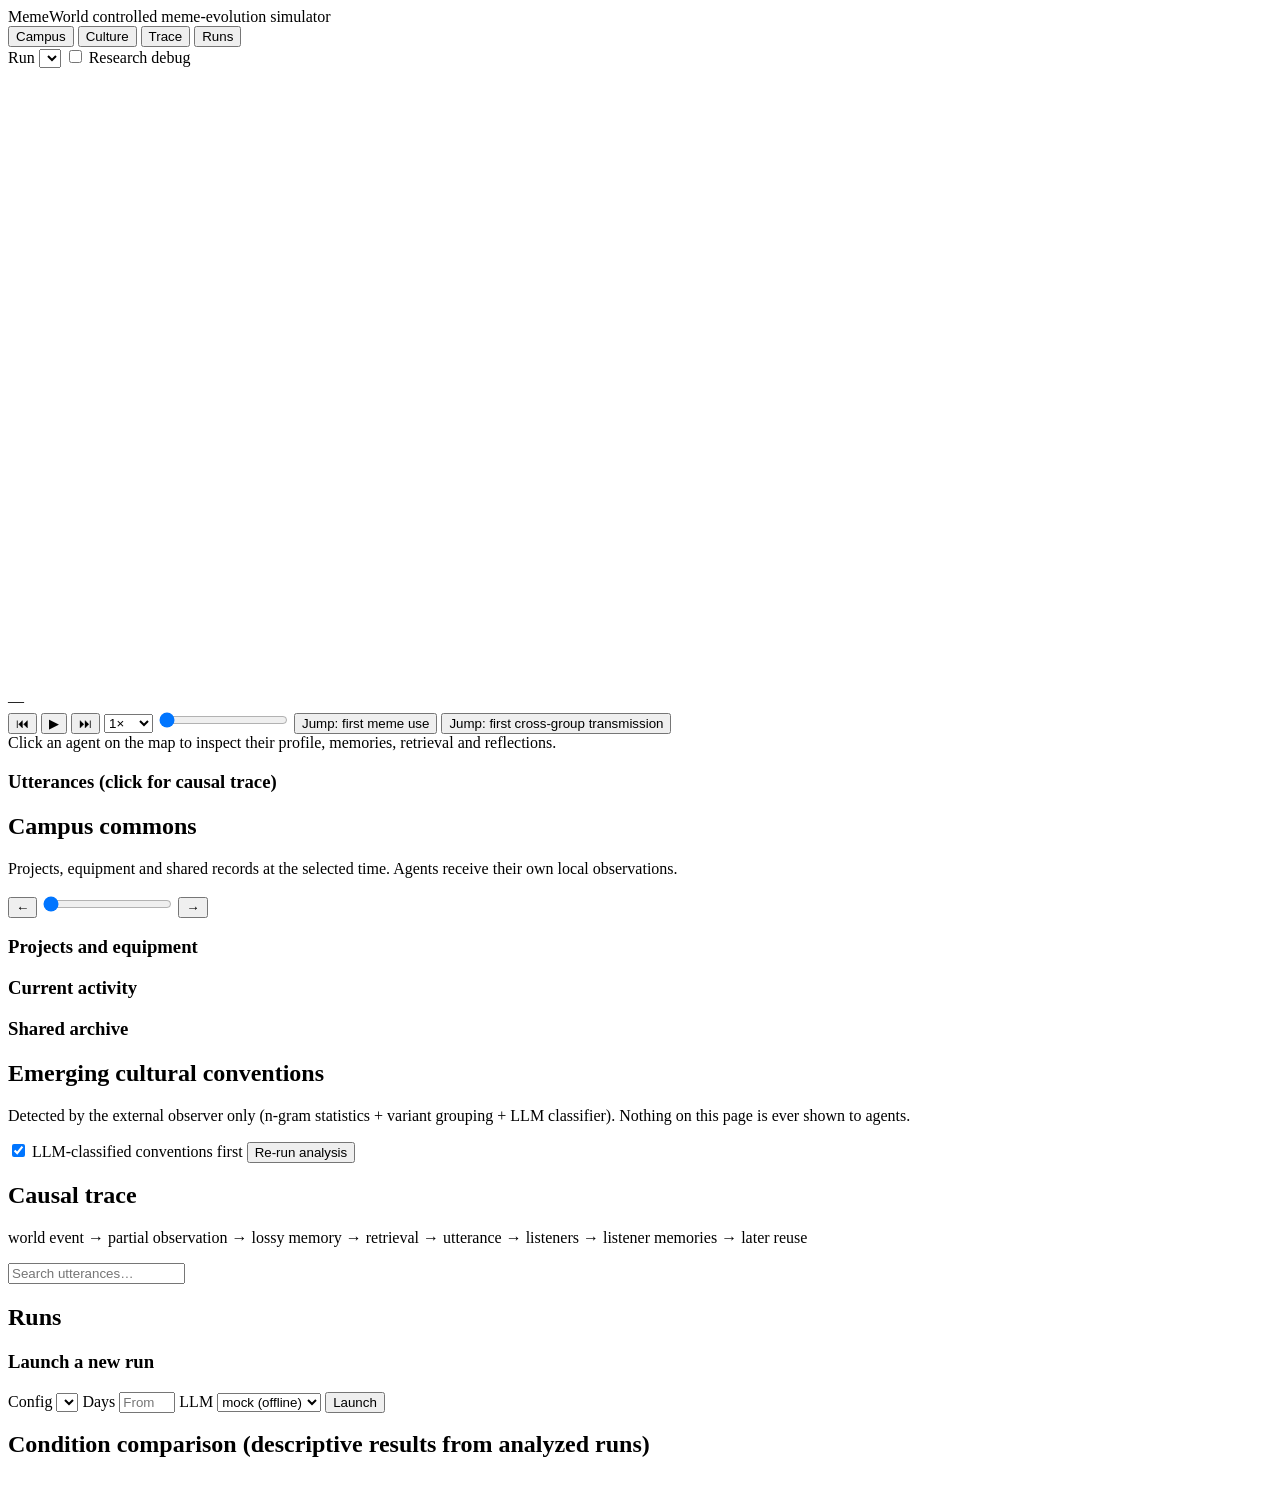
==== frontend/index.html @ 4ca917dc "added rq2" ====
<!doctype html>
<html lang="en">
<head>
<meta charset="utf-8">
<meta name="viewport" content="width=device-width, initial-scale=1">
<title>MemeWorld</title>
<link rel="stylesheet" href="/static/styles.css">
</head>
<body>
<header class="topbar">
  <div class="brand">MemeWorld <span class="sub">controlled meme-evolution simulator</span></div>
  <nav class="tabs" role="tablist">
    <button class="tab active" data-view="campus">Campus</button>
    <button class="tab" data-view="world" id="worldTab" hidden>World</button>
    <button class="tab" data-view="culture">Culture</button>
    <button class="tab" data-view="trace">Trace</button>
    <button class="tab" data-view="runs">Runs</button>
  </nav>
  <div class="controls-right">
    <label class="field">Run <select id="runSelect"></select></label>
    <label class="switch" title="Research Debug Mode reveals hidden ground-truth event types">
      <input type="checkbox" id="debugToggle"> <span>Research debug</span>
    </label>
  </div>
</header>

<main>
  <!-- CAMPUS --------------------------------------------------------------->
  <section id="view-campus" class="view active">
    <div class="campus-layout">
      <div class="map-col">
        <div class="map-wrap"><canvas id="map" width="1000" height="620"></canvas>
          <div class="clock" id="clock">—</div>
          <div class="debug-badge" id="debugBadge" hidden>RESEARCH DEBUG: hidden event types visible</div>
        </div>
        <div class="timeline">
          <button id="btnBack" title="Step back">⏮</button>
          <button id="btnPlay" title="Play / pause">▶</button>
          <button id="btnFwd" title="Step forward">⏭</button>
          <select id="speed" title="Playback speed">
            <option value="0.5">0.5×</option><option value="1" selected>1×</option>
            <option value="2">2×</option><option value="4">4×</option><option value="8">8×</option>
          </select>
          <input type="range" id="scrub" min="0" max="0" value="0">
          <button id="btnFirstMeme" class="pill">Jump: first meme use</button>
          <button id="btnFirstCross" class="pill">Jump: first cross-group transmission</button>
        </div>
        <div class="events-strip" id="eventsStrip"></div>
      </div>
      <aside class="side-col">
        <div class="panel" id="agentPanel">
          <div class="muted">Click an agent on the map to inspect their profile, memories, retrieval and reflections.</div>
        </div>
        <div class="panel">
          <h3>Utterances <span class="muted small">(click for causal trace)</span></h3>
          <div id="feed" class="feed"></div>
        </div>
      </aside>
    </div>
  </section>

  <section id="view-world" class="view">
    <h2>Campus commons</h2>
    <p class="muted">Projects, equipment and shared records at the selected time. Agents receive their own local observations.</p>
    <div class="timeline">
      <button id="worldBack" aria-label="Previous world tick">←</button>
      <input id="worldScrub" type="range" min="0" max="0" value="0" aria-label="World timeline">
      <button id="worldFwd" aria-label="Next world tick">→</button>
      <span id="worldClock"></span>
    </div>
    <div id="worldSummary" class="summary-row"></div>
    <div class="commons-grid">
      <div class="panel table-scroll"><h3>Projects and equipment</h3><div id="worldProjects"></div></div>
      <div class="panel"><h3>Current activity</h3><div id="worldActivity"></div></div>
    </div>
    <div class="panel"><h3>Shared archive</h3><div id="worldRecords"></div></div>
  </section>

  <!-- CULTURE -------------------------------------------------------------->
  <section id="view-culture" class="view">
    <div class="culture-head">
      <div>
        <h2 id="cultureHeading">Emerging cultural conventions</h2>
        <p class="muted small" id="cultureDescription">Detected by the external observer only (n-gram statistics + variant grouping + LLM classifier). Nothing on this page is ever shown to agents.</p>
      </div>
      <div class="filters">
        <label class="switch"><input type="checkbox" id="onlyConv" checked> <span>LLM-classified conventions first</span></label>
        <button id="btnAnalyze" class="pill">Re-run analysis</button>
      </div>
    </div>
    <div id="cultureSummary" class="summary-row"></div>
    <div id="cards" class="cards"></div>
    <div id="memeDetail" class="meme-detail"></div>
  </section>

  <!-- TRACE ---------------------------------------------------------------->
  <section id="view-trace" class="view">
    <h2>Causal trace</h2>
    <p class="muted small">world event → partial observation → lossy memory → retrieval → utterance → listeners → listener memories → later reuse</p>
    <div class="trace-search">
      <input id="traceQuery" placeholder="Search utterances…">
      <div id="traceResults" class="feed short"></div>
    </div>
    <div id="chain" class="chain"></div>
  </section>

  <!-- RUNS ----------------------------------------------------------------->
  <section id="view-runs" class="view">
    <h2>Runs</h2>
    <div class="launch panel">
      <h3>Launch a new run</h3>
      <label class="field">Config <select id="cfgSelect"></select></label>
      <label class="field">Days <input id="cfgDays" type="number" min="1" max="365" placeholder="From config"></label>
      <label class="field">LLM <select id="cfgBackend"><option value="mock">mock (offline)</option><option value="claude_cli">claude CLI</option><option value="anthropic">Anthropic API</option></select></label>
      <button id="btnLaunch" class="pill">Launch</button>
      <span id="launchMsg" class="muted small"></span>
    </div>
    <table class="table" id="runsTable"></table>
    <h2 style="margin-top:18px">Condition comparison <span class="muted small">(descriptive results from analyzed runs)</span></h2>
    <div class="panel"><table class="table" id="compareTable"></table></div>
  </section>
</main>

<div class="modal" id="modal" hidden><div class="modal-body"><button class="close" id="modalClose">×</button><div id="modalContent"></div></div></div>
<div class="tooltip" id="tooltip" hidden></div>
<script type="module" src="/static/app.js"></script>
</body>
</html>
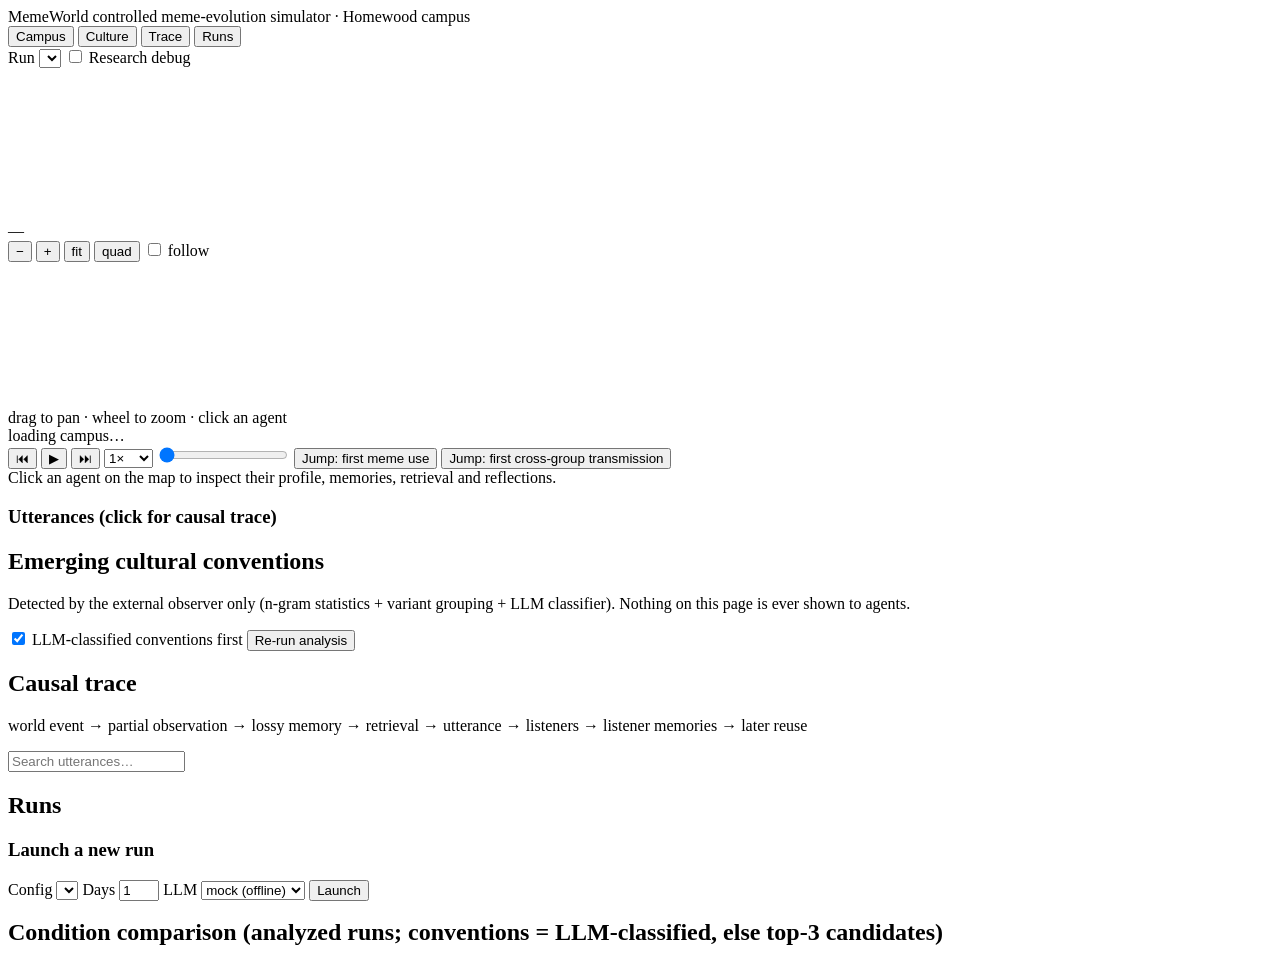
==== commit 49b0557e: "visualization - map" ====
--- a/frontend/index.html
+++ b/frontend/index.html
@@ -4,14 +4,16 @@
 <meta charset="utf-8">
 <meta name="viewport" content="width=device-width, initial-scale=1">
 <title>MemeWorld</title>
+<link rel="preconnect" href="https://fonts.googleapis.com">
+<link rel="preconnect" href="https://fonts.gstatic.com" crossorigin>
+<link href="https://fonts.googleapis.com/css2?family=Pixelify+Sans:wght@400;600;700&display=swap" rel="stylesheet">
 <link rel="stylesheet" href="/static/styles.css">
 </head>
 <body>
 <header class="topbar">
-  <div class="brand">MemeWorld <span class="sub">controlled meme-evolution simulator</span></div>
+  <div class="brand"><span class="logo">MemeWorld</span> <span class="sub">controlled meme-evolution simulator · Homewood campus</span></div>
   <nav class="tabs" role="tablist">
     <button class="tab active" data-view="campus">Campus</button>
-    <button class="tab" data-view="world" id="worldTab" hidden>World</button>
     <button class="tab" data-view="culture">Culture</button>
     <button class="tab" data-view="trace">Trace</button>
     <button class="tab" data-view="runs">Runs</button>
@@ -29,9 +31,20 @@
   <section id="view-campus" class="view active">
     <div class="campus-layout">
       <div class="map-col">
-        <div class="map-wrap"><canvas id="map" width="1000" height="620"></canvas>
-          <div class="clock" id="clock">—</div>
+        <div class="map-wrap" id="mapWrap">
+          <canvas id="map"></canvas>
+          <div class="clock hud" id="clock">—</div>
+          <div class="hud map-tools">
+            <button id="zoomOut" title="Zoom out (−)">−</button>
+            <button id="zoomIn" title="Zoom in (+)">+</button>
+            <button id="zoomFit" title="Fit the whole campus">fit</button>
+            <button id="zoomQuad" title="Centre on Keyser Quad">quad</button>
+            <label class="follow" title="Keep the camera on the selected agent"><input type="checkbox" id="followSel"> follow</label>
+          </div>
+          <canvas id="minimap" class="hud" width="120" height="143" title="Click to move the camera"></canvas>
+          <div class="hud map-help" id="mapHelp">drag to pan · wheel to zoom · click an agent</div>
           <div class="debug-badge" id="debugBadge" hidden>RESEARCH DEBUG: hidden event types visible</div>
+          <div class="map-loading" id="mapLoading">loading campus…</div>
         </div>
         <div class="timeline">
           <button id="btnBack" title="Step back">⏮</button>
@@ -59,29 +72,12 @@
     </div>
   </section>
 
-  <section id="view-world" class="view">
-    <h2>Campus commons</h2>
-    <p class="muted">Projects, equipment and shared records at the selected time. Agents receive their own local observations.</p>
-    <div class="timeline">
-      <button id="worldBack" aria-label="Previous world tick">←</button>
-      <input id="worldScrub" type="range" min="0" max="0" value="0" aria-label="World timeline">
-      <button id="worldFwd" aria-label="Next world tick">→</button>
-      <span id="worldClock"></span>
-    </div>
-    <div id="worldSummary" class="summary-row"></div>
-    <div class="commons-grid">
-      <div class="panel table-scroll"><h3>Projects and equipment</h3><div id="worldProjects"></div></div>
-      <div class="panel"><h3>Current activity</h3><div id="worldActivity"></div></div>
-    </div>
-    <div class="panel"><h3>Shared archive</h3><div id="worldRecords"></div></div>
-  </section>
-
   <!-- CULTURE -------------------------------------------------------------->
   <section id="view-culture" class="view">
     <div class="culture-head">
       <div>
-        <h2 id="cultureHeading">Emerging cultural conventions</h2>
-        <p class="muted small" id="cultureDescription">Detected by the external observer only (n-gram statistics + variant grouping + LLM classifier). Nothing on this page is ever shown to agents.</p>
+        <h2>Emerging cultural conventions</h2>
+        <p class="muted small">Detected by the external observer only (n-gram statistics + variant grouping + LLM classifier). Nothing on this page is ever shown to agents.</p>
       </div>
       <div class="filters">
         <label class="switch"><input type="checkbox" id="onlyConv" checked> <span>LLM-classified conventions first</span></label>
@@ -110,13 +106,13 @@
     <div class="launch panel">
       <h3>Launch a new run</h3>
       <label class="field">Config <select id="cfgSelect"></select></label>
-      <label class="field">Days <input id="cfgDays" type="number" min="1" max="365" placeholder="From config"></label>
+      <label class="field">Days <input id="cfgDays" type="number" min="1" max="7" value="1"></label>
       <label class="field">LLM <select id="cfgBackend"><option value="mock">mock (offline)</option><option value="claude_cli">claude CLI</option><option value="anthropic">Anthropic API</option></select></label>
       <button id="btnLaunch" class="pill">Launch</button>
       <span id="launchMsg" class="muted small"></span>
     </div>
     <table class="table" id="runsTable"></table>
-    <h2 style="margin-top:18px">Condition comparison <span class="muted small">(descriptive results from analyzed runs)</span></h2>
+    <h2 style="margin-top:18px">Condition comparison <span class="muted small">(analyzed runs; conventions = LLM-classified, else top-3 candidates)</span></h2>
     <div class="panel"><table class="table" id="compareTable"></table></div>
   </section>
 </main>
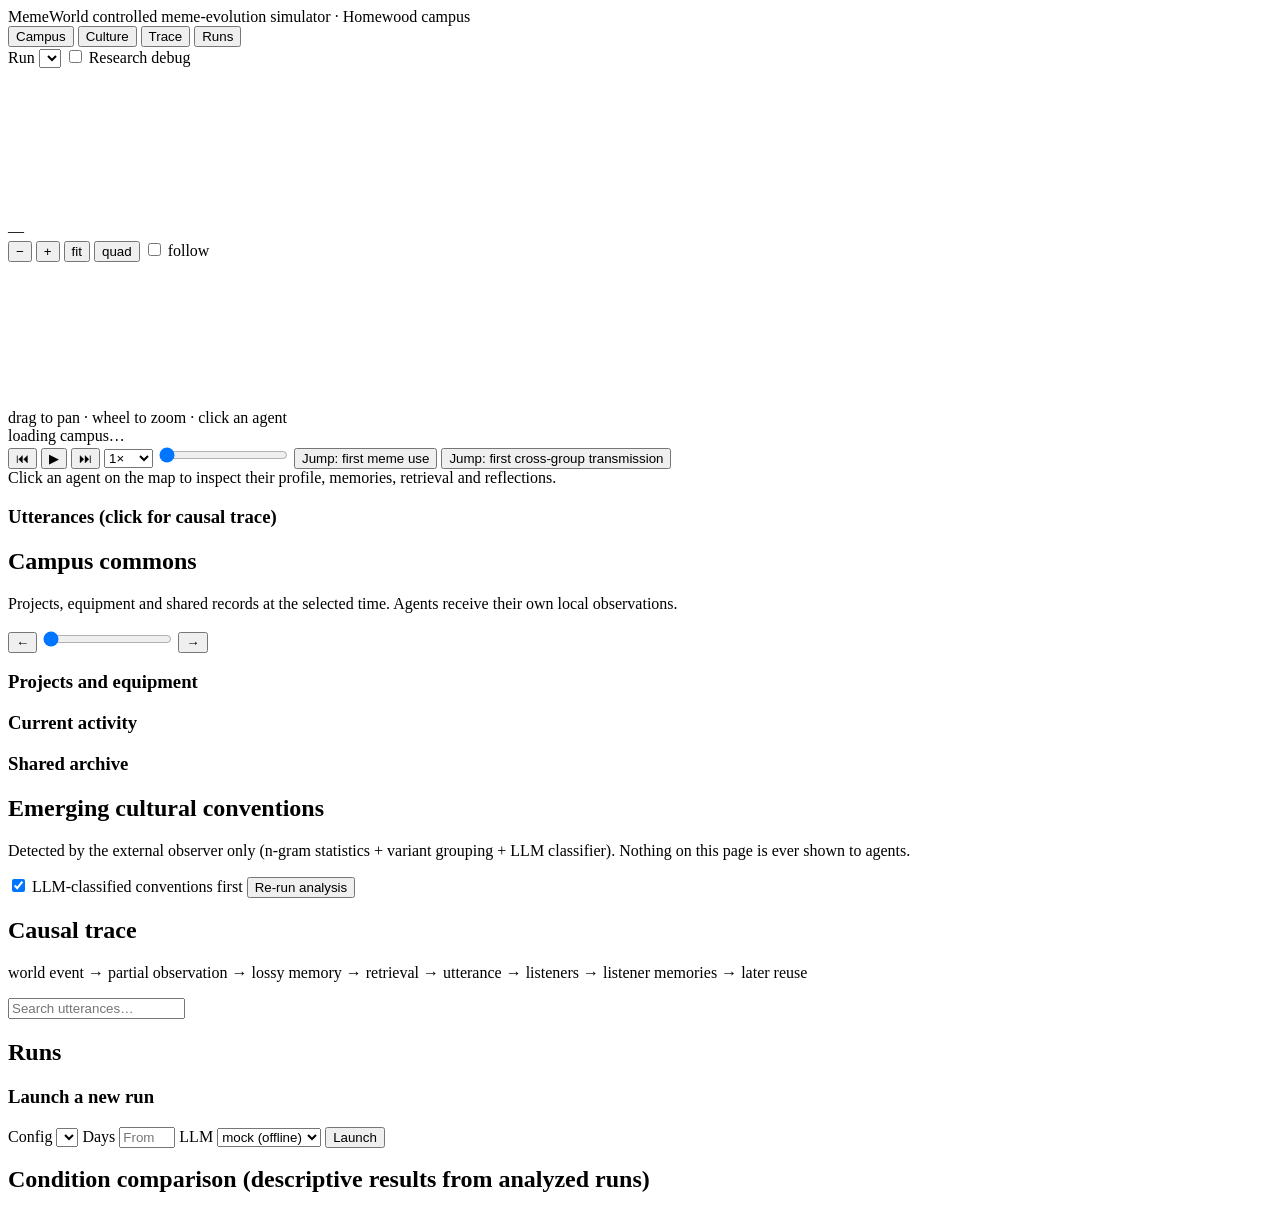
==== commit 3a25be5c: "Merge branch 'main' of https://github.com/0010SS/MemeticWorld" ====
--- a/frontend/index.html
+++ b/frontend/index.html
@@ -14,6 +14,7 @@
   <div class="brand"><span class="logo">MemeWorld</span> <span class="sub">controlled meme-evolution simulator · Homewood campus</span></div>
   <nav class="tabs" role="tablist">
     <button class="tab active" data-view="campus">Campus</button>
+    <button class="tab" data-view="world" id="worldTab" hidden>World</button>
     <button class="tab" data-view="culture">Culture</button>
     <button class="tab" data-view="trace">Trace</button>
     <button class="tab" data-view="runs">Runs</button>
@@ -72,12 +73,29 @@
     </div>
   </section>
 
+  <section id="view-world" class="view">
+    <h2>Campus commons</h2>
+    <p class="muted">Projects, equipment and shared records at the selected time. Agents receive their own local observations.</p>
+    <div class="timeline">
+      <button id="worldBack" aria-label="Previous world tick">←</button>
+      <input id="worldScrub" type="range" min="0" max="0" value="0" aria-label="World timeline">
+      <button id="worldFwd" aria-label="Next world tick">→</button>
+      <span id="worldClock"></span>
+    </div>
+    <div id="worldSummary" class="summary-row"></div>
+    <div class="commons-grid">
+      <div class="panel table-scroll"><h3>Projects and equipment</h3><div id="worldProjects"></div></div>
+      <div class="panel"><h3>Current activity</h3><div id="worldActivity"></div></div>
+    </div>
+    <div class="panel"><h3>Shared archive</h3><div id="worldRecords"></div></div>
+  </section>
+
   <!-- CULTURE -------------------------------------------------------------->
   <section id="view-culture" class="view">
     <div class="culture-head">
       <div>
-        <h2>Emerging cultural conventions</h2>
-        <p class="muted small">Detected by the external observer only (n-gram statistics + variant grouping + LLM classifier). Nothing on this page is ever shown to agents.</p>
+        <h2 id="cultureHeading">Emerging cultural conventions</h2>
+        <p class="muted small" id="cultureDescription">Detected by the external observer only (n-gram statistics + variant grouping + LLM classifier). Nothing on this page is ever shown to agents.</p>
       </div>
       <div class="filters">
         <label class="switch"><input type="checkbox" id="onlyConv" checked> <span>LLM-classified conventions first</span></label>
@@ -106,13 +124,13 @@
     <div class="launch panel">
       <h3>Launch a new run</h3>
       <label class="field">Config <select id="cfgSelect"></select></label>
-      <label class="field">Days <input id="cfgDays" type="number" min="1" max="7" value="1"></label>
+      <label class="field">Days <input id="cfgDays" type="number" min="1" max="365" placeholder="From config"></label>
       <label class="field">LLM <select id="cfgBackend"><option value="mock">mock (offline)</option><option value="claude_cli">claude CLI</option><option value="anthropic">Anthropic API</option></select></label>
       <button id="btnLaunch" class="pill">Launch</button>
       <span id="launchMsg" class="muted small"></span>
     </div>
     <table class="table" id="runsTable"></table>
-    <h2 style="margin-top:18px">Condition comparison <span class="muted small">(analyzed runs; conventions = LLM-classified, else top-3 candidates)</span></h2>
+    <h2 style="margin-top:18px">Condition comparison <span class="muted small">(descriptive results from analyzed runs)</span></h2>
     <div class="panel"><table class="table" id="compareTable"></table></div>
   </section>
 </main>
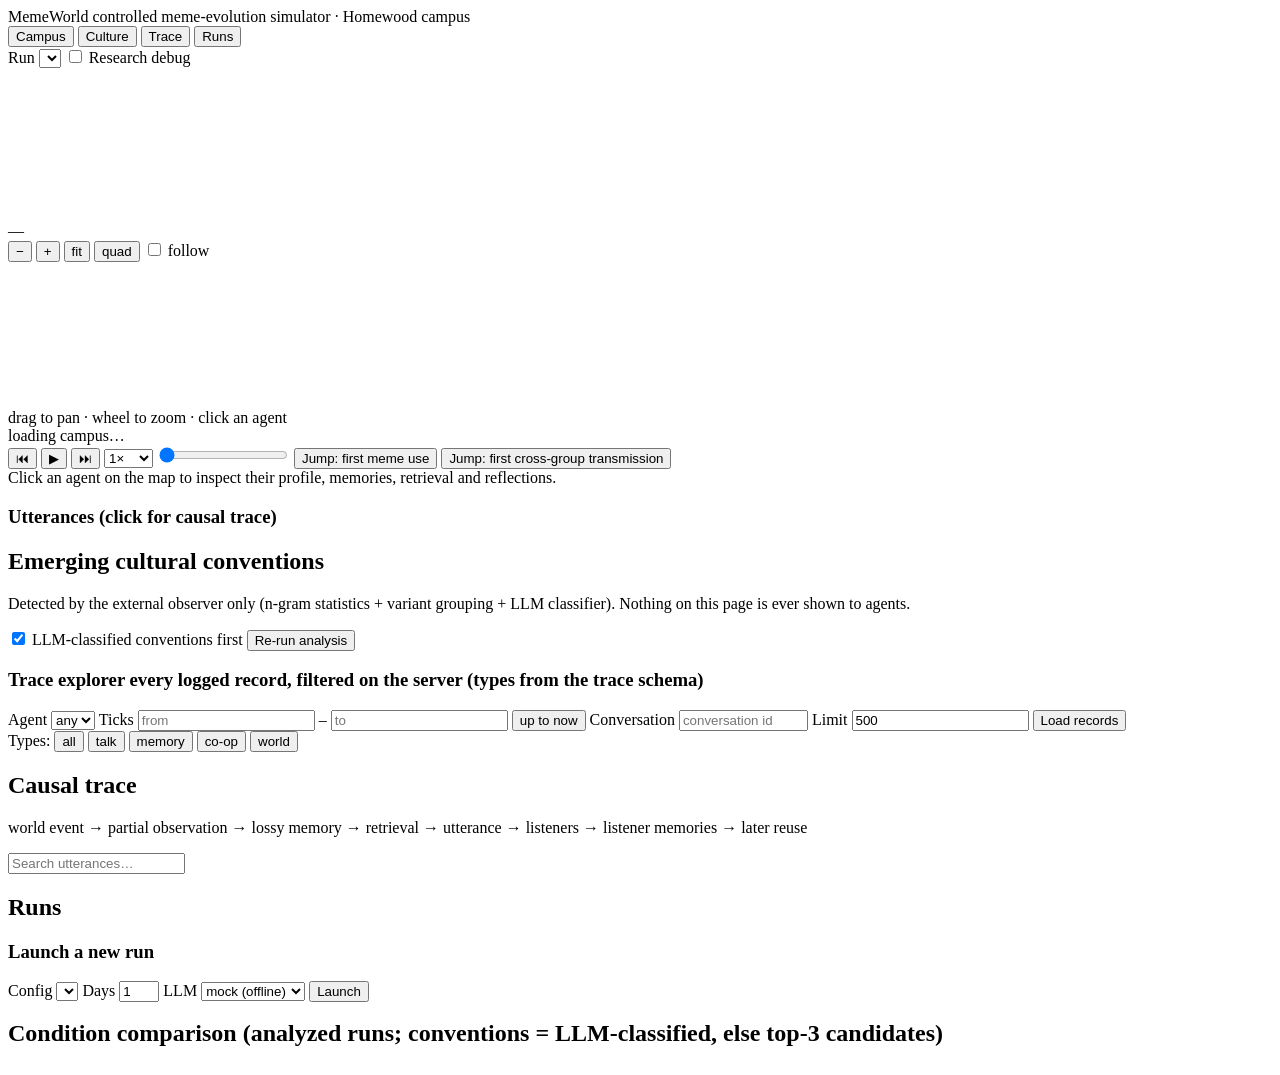
==== commit a710633b: "WIP: campus places + map, trace schema + frames, live analysis/judge, UI panels (pre-merge snapshot)" ====
--- a/frontend/index.html
+++ b/frontend/index.html
@@ -14,7 +14,6 @@
   <div class="brand"><span class="logo">MemeWorld</span> <span class="sub">controlled meme-evolution simulator · Homewood campus</span></div>
   <nav class="tabs" role="tablist">
     <button class="tab active" data-view="campus">Campus</button>
-    <button class="tab" data-view="world" id="worldTab" hidden>World</button>
     <button class="tab" data-view="culture">Culture</button>
     <button class="tab" data-view="trace">Trace</button>
     <button class="tab" data-view="runs">Runs</button>
@@ -44,7 +43,8 @@
           </div>
           <canvas id="minimap" class="hud" width="120" height="143" title="Click to move the camera"></canvas>
           <div class="hud map-help" id="mapHelp">drag to pan · wheel to zoom · click an agent</div>
-          <div class="debug-badge" id="debugBadge" hidden>RESEARCH DEBUG: hidden event types visible</div>
+          <div class="hud away-tray" id="awayTray" hidden></div>
+          <div class="debug-badge" id="debugBadge" hidden>RESEARCH DEBUG: hidden ground truth visible</div>
           <div class="map-loading" id="mapLoading">loading campus…</div>
         </div>
         <div class="timeline">
@@ -60,6 +60,21 @@
           <button id="btnFirstCross" class="pill">Jump: first cross-group transmission</button>
         </div>
         <div class="events-strip" id="eventsStrip"></div>
+        <!-- v3 co-op panels: shown only for runs with a co-op (frame.coop / GET /coop) -->
+        <div class="coop-grid" id="coopGrid" hidden>
+          <div class="panel coop-panel">
+            <h3>Laser jobs <span class="muted small" id="jobsHead"></span></h3>
+            <div id="jobsPanel" class="coop-scroll"></div>
+          </div>
+          <div class="panel coop-panel">
+            <h3>Co-op binder <span class="muted small" id="binderHead"></span></h3>
+            <div id="binderPanel" class="coop-scroll"></div>
+          </div>
+          <div class="panel coop-panel">
+            <h3>Roster <span class="muted small" id="rosterHead"></span></h3>
+            <div id="rosterPanel" class="coop-scroll"></div>
+          </div>
+        </div>
       </div>
       <aside class="side-col">
         <div class="panel" id="agentPanel">
@@ -73,29 +88,12 @@
     </div>
   </section>
 
-  <section id="view-world" class="view">
-    <h2>Campus commons</h2>
-    <p class="muted">Projects, equipment and shared records at the selected time. Agents receive their own local observations.</p>
-    <div class="timeline">
-      <button id="worldBack" aria-label="Previous world tick">←</button>
-      <input id="worldScrub" type="range" min="0" max="0" value="0" aria-label="World timeline">
-      <button id="worldFwd" aria-label="Next world tick">→</button>
-      <span id="worldClock"></span>
-    </div>
-    <div id="worldSummary" class="summary-row"></div>
-    <div class="commons-grid">
-      <div class="panel table-scroll"><h3>Projects and equipment</h3><div id="worldProjects"></div></div>
-      <div class="panel"><h3>Current activity</h3><div id="worldActivity"></div></div>
-    </div>
-    <div class="panel"><h3>Shared archive</h3><div id="worldRecords"></div></div>
-  </section>
-
   <!-- CULTURE -------------------------------------------------------------->
   <section id="view-culture" class="view">
     <div class="culture-head">
       <div>
-        <h2 id="cultureHeading">Emerging cultural conventions</h2>
-        <p class="muted small" id="cultureDescription">Detected by the external observer only (n-gram statistics + variant grouping + LLM classifier). Nothing on this page is ever shown to agents.</p>
+        <h2>Emerging cultural conventions</h2>
+        <p class="muted small">Detected by the external observer only (n-gram statistics + variant grouping + LLM classifier). Nothing on this page is ever shown to agents.</p>
       </div>
       <div class="filters">
         <label class="switch"><input type="checkbox" id="onlyConv" checked> <span>LLM-classified conventions first</span></label>
@@ -109,6 +107,29 @@
 
   <!-- TRACE ---------------------------------------------------------------->
   <section id="view-trace" class="view">
+    <div class="panel trace-explorer">
+      <h3>Trace explorer <span class="muted small">every logged record, filtered on the server (types from the trace schema)</span></h3>
+      <div class="trace-filters">
+        <label class="field">Agent <select id="trAgent"><option value="">any</option></select></label>
+        <label class="field">Ticks <input id="trFrom" type="number" min="0" placeholder="from"> – <input id="trTo" type="number" min="0" placeholder="to"></label>
+        <button class="pill" id="trNow" title="Only records up to the replay's current tick">up to now</button>
+        <label class="field">Conversation <input id="trConv" placeholder="conversation id" size="14"></label>
+        <label class="field">Limit <input id="trLimit" type="number" min="1" value="500"></label>
+        <button class="pill primary" id="trLoad">Load records</button>
+      </div>
+      <div class="trace-presets">
+        <span class="muted small">Types:</span>
+        <button class="pill" data-preset="">all</button>
+        <button class="pill" data-preset="talk">talk</button>
+        <button class="pill" data-preset="memory">memory</button>
+        <button class="pill" data-preset="coop">co-op</button>
+        <button class="pill" data-preset="world">world</button>
+        <span id="trTypeCount" class="muted small"></span>
+      </div>
+      <div id="trTypes" class="type-grid"></div>
+      <div id="trInfo" class="small muted"></div>
+      <div id="trResults" class="trace-table"></div>
+    </div>
     <h2>Causal trace</h2>
     <p class="muted small">world event → partial observation → lossy memory → retrieval → utterance → listeners → listener memories → later reuse</p>
     <div class="trace-search">
@@ -124,13 +145,13 @@
     <div class="launch panel">
       <h3>Launch a new run</h3>
       <label class="field">Config <select id="cfgSelect"></select></label>
-      <label class="field">Days <input id="cfgDays" type="number" min="1" max="365" placeholder="From config"></label>
+      <label class="field">Days <input id="cfgDays" type="number" min="1" max="7" value="1"></label>
       <label class="field">LLM <select id="cfgBackend"><option value="mock">mock (offline)</option><option value="claude_cli">claude CLI</option><option value="anthropic">Anthropic API</option></select></label>
       <button id="btnLaunch" class="pill">Launch</button>
       <span id="launchMsg" class="muted small"></span>
     </div>
     <table class="table" id="runsTable"></table>
-    <h2 style="margin-top:18px">Condition comparison <span class="muted small">(descriptive results from analyzed runs)</span></h2>
+    <h2 style="margin-top:18px">Condition comparison <span class="muted small">(analyzed runs; conventions = LLM-classified, else top-3 candidates)</span></h2>
     <div class="panel"><table class="table" id="compareTable"></table></div>
   </section>
 </main>
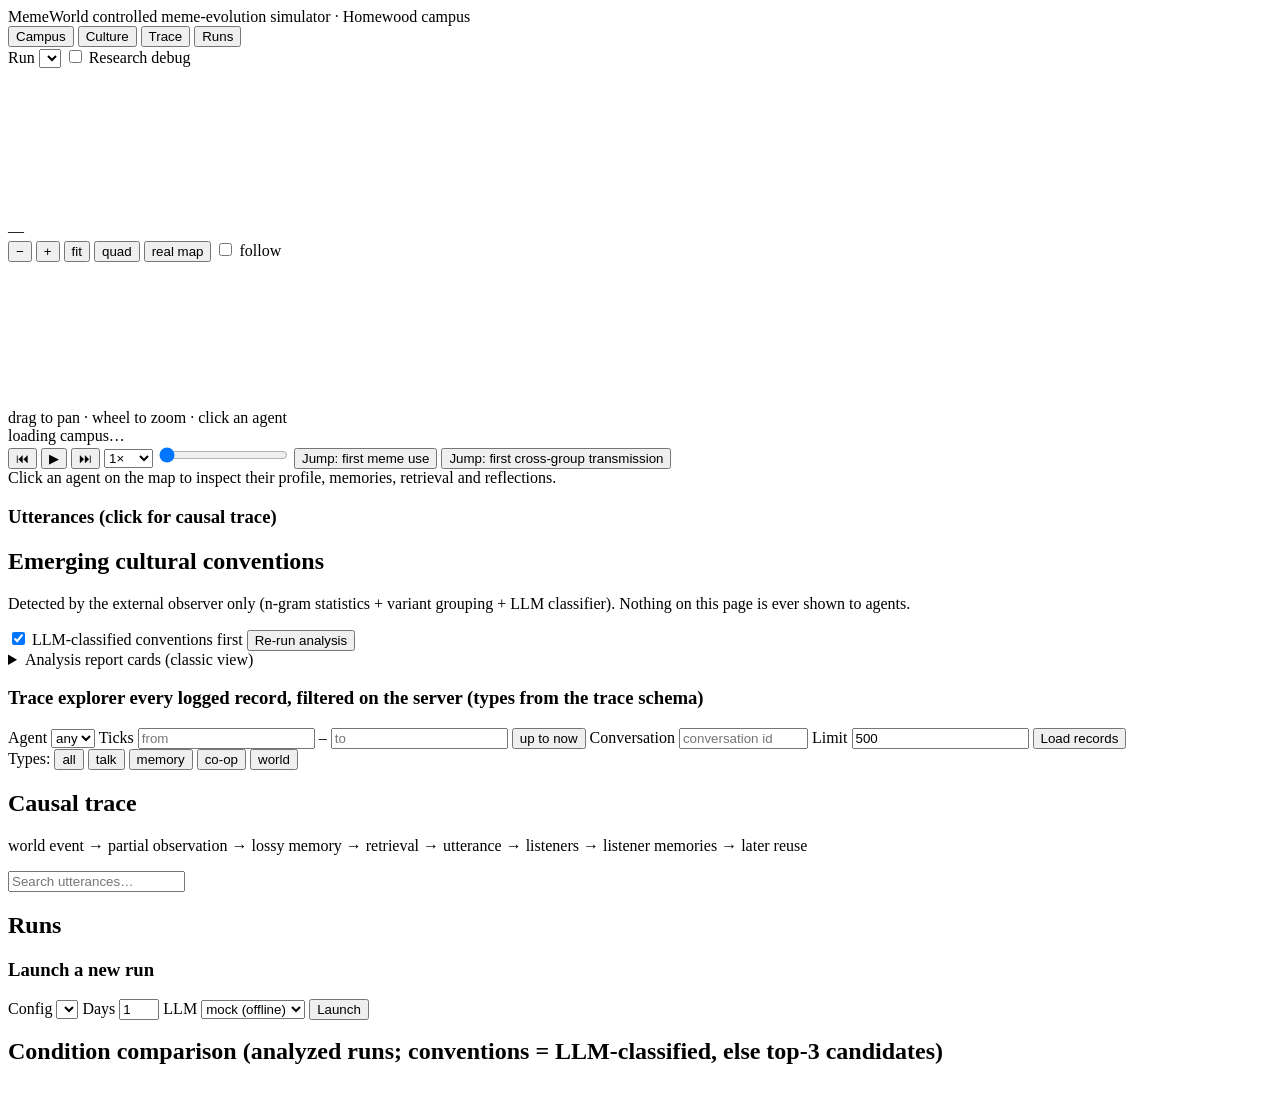
==== commit fe543bf5: "Meme trend analytics, trend Culture view, real-world map layer, candidate-quality fixes - backend/an" ====
--- a/frontend/index.html
+++ b/frontend/index.html
@@ -39,11 +39,13 @@
             <button id="zoomIn" title="Zoom in (+)">+</button>
             <button id="zoomFit" title="Fit the whole campus">fit</button>
             <button id="zoomQuad" title="Centre on Keyser Quad">quad</button>
+            <button id="mapMode" title="Switch between the game tile map and the real-world OpenStreetMap map">real map</button>
             <label class="follow" title="Keep the camera on the selected agent"><input type="checkbox" id="followSel"> follow</label>
           </div>
           <canvas id="minimap" class="hud" width="120" height="143" title="Click to move the camera"></canvas>
           <div class="hud map-help" id="mapHelp">drag to pan · wheel to zoom · click an agent</div>
           <div class="hud away-tray" id="awayTray" hidden></div>
+          <div class="hud map-attrib" id="mapAttrib" hidden></div>
           <div class="debug-badge" id="debugBadge" hidden>RESEARCH DEBUG: hidden ground truth visible</div>
           <div class="map-loading" id="mapLoading">loading campus…</div>
         </div>
@@ -100,9 +102,13 @@
         <button id="btnAnalyze" class="pill">Re-run analysis</button>
       </div>
     </div>
-    <div id="cultureSummary" class="summary-row"></div>
-    <div id="cards" class="cards"></div>
-    <div id="memeDetail" class="meme-detail"></div>
+    <div id="cultureTrends" class="culture-trends"></div>
+    <details class="legacy-culture">
+      <summary>Analysis report cards (classic view)</summary>
+      <div id="cultureSummary" class="summary-row"></div>
+      <div id="cards" class="cards"></div>
+      <div id="memeDetail" class="meme-detail"></div>
+    </details>
   </section>
 
   <!-- TRACE ---------------------------------------------------------------->
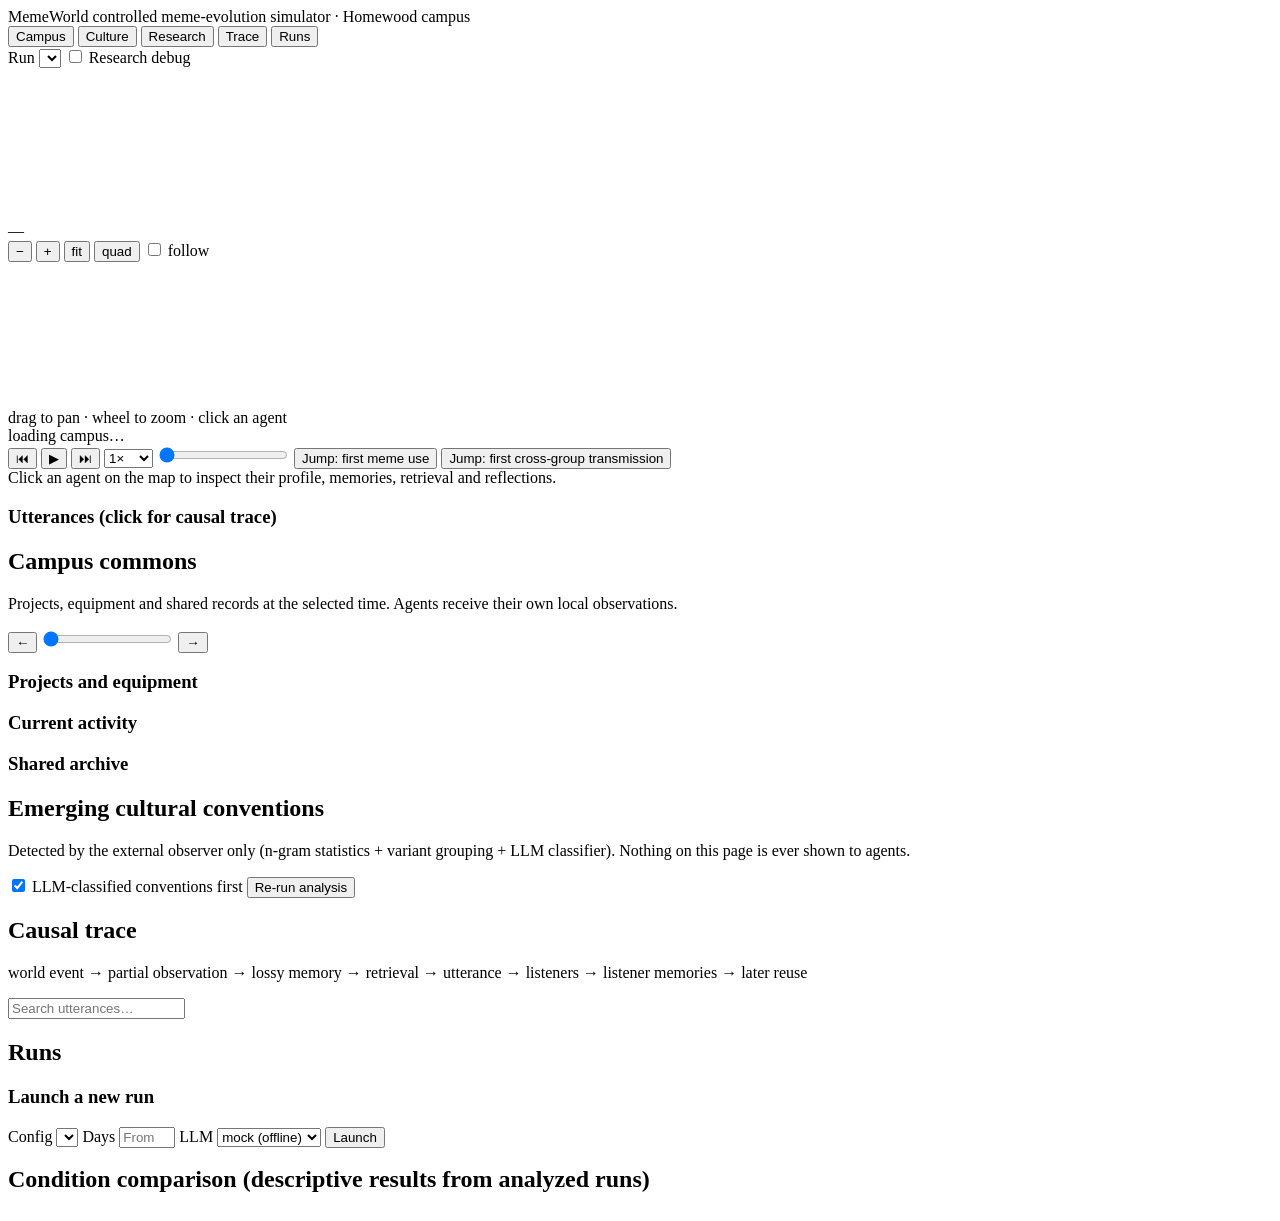
==== commit a634f88a: "experiment pipeline" ====
--- a/frontend/index.html
+++ b/frontend/index.html
@@ -8,13 +8,16 @@
 <link rel="preconnect" href="https://fonts.gstatic.com" crossorigin>
 <link href="https://fonts.googleapis.com/css2?family=Pixelify+Sans:wght@400;600;700&display=swap" rel="stylesheet">
 <link rel="stylesheet" href="/static/styles.css">
+<link rel="stylesheet" href="/static/research.css">
 </head>
 <body>
 <header class="topbar">
   <div class="brand"><span class="logo">MemeWorld</span> <span class="sub">controlled meme-evolution simulator · Homewood campus</span></div>
   <nav class="tabs" role="tablist">
     <button class="tab active" data-view="campus">Campus</button>
+    <button class="tab" data-view="world" id="worldTab" hidden>World</button>
     <button class="tab" data-view="culture">Culture</button>
+    <button class="tab" data-view="research">Research</button>
     <button class="tab" data-view="trace">Trace</button>
     <button class="tab" data-view="runs">Runs</button>
   </nav>
@@ -39,14 +42,11 @@
             <button id="zoomIn" title="Zoom in (+)">+</button>
             <button id="zoomFit" title="Fit the whole campus">fit</button>
             <button id="zoomQuad" title="Centre on Keyser Quad">quad</button>
-            <button id="mapMode" title="Switch between the game tile map and the real-world OpenStreetMap map">real map</button>
             <label class="follow" title="Keep the camera on the selected agent"><input type="checkbox" id="followSel"> follow</label>
           </div>
           <canvas id="minimap" class="hud" width="120" height="143" title="Click to move the camera"></canvas>
           <div class="hud map-help" id="mapHelp">drag to pan · wheel to zoom · click an agent</div>
-          <div class="hud away-tray" id="awayTray" hidden></div>
-          <div class="hud map-attrib" id="mapAttrib" hidden></div>
-          <div class="debug-badge" id="debugBadge" hidden>RESEARCH DEBUG: hidden ground truth visible</div>
+          <div class="debug-badge" id="debugBadge" hidden>RESEARCH DEBUG: hidden event types visible</div>
           <div class="map-loading" id="mapLoading">loading campus…</div>
         </div>
         <div class="timeline">
@@ -62,21 +62,6 @@
           <button id="btnFirstCross" class="pill">Jump: first cross-group transmission</button>
         </div>
         <div class="events-strip" id="eventsStrip"></div>
-        <!-- v3 co-op panels: shown only for runs with a co-op (frame.coop / GET /coop) -->
-        <div class="coop-grid" id="coopGrid" hidden>
-          <div class="panel coop-panel">
-            <h3>Laser jobs <span class="muted small" id="jobsHead"></span></h3>
-            <div id="jobsPanel" class="coop-scroll"></div>
-          </div>
-          <div class="panel coop-panel">
-            <h3>Co-op binder <span class="muted small" id="binderHead"></span></h3>
-            <div id="binderPanel" class="coop-scroll"></div>
-          </div>
-          <div class="panel coop-panel">
-            <h3>Roster <span class="muted small" id="rosterHead"></span></h3>
-            <div id="rosterPanel" class="coop-scroll"></div>
-          </div>
-        </div>
       </div>
       <aside class="side-col">
         <div class="panel" id="agentPanel">
@@ -90,52 +75,44 @@
     </div>
   </section>
 
+  <section id="view-world" class="view">
+    <h2>Campus commons</h2>
+    <p class="muted">Projects, equipment and shared records at the selected time. Agents receive their own local observations.</p>
+    <div class="timeline">
+      <button id="worldBack" aria-label="Previous world tick">←</button>
+      <input id="worldScrub" type="range" min="0" max="0" value="0" aria-label="World timeline">
+      <button id="worldFwd" aria-label="Next world tick">→</button>
+      <span id="worldClock"></span>
+    </div>
+    <div id="worldSummary" class="summary-row"></div>
+    <div class="commons-grid">
+      <div class="panel table-scroll"><h3>Projects and equipment</h3><div id="worldProjects"></div></div>
+      <div class="panel"><h3>Current activity</h3><div id="worldActivity"></div></div>
+    </div>
+    <div class="panel"><h3>Shared archive</h3><div id="worldRecords"></div></div>
+  </section>
+
   <!-- CULTURE -------------------------------------------------------------->
   <section id="view-culture" class="view">
     <div class="culture-head">
       <div>
-        <h2>Emerging cultural conventions</h2>
-        <p class="muted small">Detected by the external observer only (n-gram statistics + variant grouping + LLM classifier). Nothing on this page is ever shown to agents.</p>
+        <h2 id="cultureHeading">Emerging cultural conventions</h2>
+        <p class="muted small" id="cultureDescription">Detected by the external observer only (n-gram statistics + variant grouping + LLM classifier). Nothing on this page is ever shown to agents.</p>
       </div>
       <div class="filters">
         <label class="switch"><input type="checkbox" id="onlyConv" checked> <span>LLM-classified conventions first</span></label>
         <button id="btnAnalyze" class="pill">Re-run analysis</button>
       </div>
     </div>
-    <div id="cultureTrends" class="culture-trends"></div>
-    <details class="legacy-culture">
-      <summary>Analysis report cards (classic view)</summary>
-      <div id="cultureSummary" class="summary-row"></div>
-      <div id="cards" class="cards"></div>
-      <div id="memeDetail" class="meme-detail"></div>
-    </details>
+    <div id="cultureSummary" class="summary-row"></div>
+    <div id="cards" class="cards"></div>
+    <div id="memeDetail" class="meme-detail"></div>
   </section>
+
+  <section id="view-research" class="view"></section>
 
   <!-- TRACE ---------------------------------------------------------------->
   <section id="view-trace" class="view">
-    <div class="panel trace-explorer">
-      <h3>Trace explorer <span class="muted small">every logged record, filtered on the server (types from the trace schema)</span></h3>
-      <div class="trace-filters">
-        <label class="field">Agent <select id="trAgent"><option value="">any</option></select></label>
-        <label class="field">Ticks <input id="trFrom" type="number" min="0" placeholder="from"> – <input id="trTo" type="number" min="0" placeholder="to"></label>
-        <button class="pill" id="trNow" title="Only records up to the replay's current tick">up to now</button>
-        <label class="field">Conversation <input id="trConv" placeholder="conversation id" size="14"></label>
-        <label class="field">Limit <input id="trLimit" type="number" min="1" value="500"></label>
-        <button class="pill primary" id="trLoad">Load records</button>
-      </div>
-      <div class="trace-presets">
-        <span class="muted small">Types:</span>
-        <button class="pill" data-preset="">all</button>
-        <button class="pill" data-preset="talk">talk</button>
-        <button class="pill" data-preset="memory">memory</button>
-        <button class="pill" data-preset="coop">co-op</button>
-        <button class="pill" data-preset="world">world</button>
-        <span id="trTypeCount" class="muted small"></span>
-      </div>
-      <div id="trTypes" class="type-grid"></div>
-      <div id="trInfo" class="small muted"></div>
-      <div id="trResults" class="trace-table"></div>
-    </div>
     <h2>Causal trace</h2>
     <p class="muted small">world event → partial observation → lossy memory → retrieval → utterance → listeners → listener memories → later reuse</p>
     <div class="trace-search">
@@ -151,13 +128,13 @@
     <div class="launch panel">
       <h3>Launch a new run</h3>
       <label class="field">Config <select id="cfgSelect"></select></label>
-      <label class="field">Days <input id="cfgDays" type="number" min="1" max="7" value="1"></label>
+      <label class="field">Days <input id="cfgDays" type="number" min="1" max="365" placeholder="From config"></label>
       <label class="field">LLM <select id="cfgBackend"><option value="mock">mock (offline)</option><option value="claude_cli">claude CLI</option><option value="anthropic">Anthropic API</option></select></label>
       <button id="btnLaunch" class="pill">Launch</button>
       <span id="launchMsg" class="muted small"></span>
     </div>
     <table class="table" id="runsTable"></table>
-    <h2 style="margin-top:18px">Condition comparison <span class="muted small">(analyzed runs; conventions = LLM-classified, else top-3 candidates)</span></h2>
+    <h2 style="margin-top:18px">Condition comparison <span class="muted small">(descriptive results from analyzed runs)</span></h2>
     <div class="panel"><table class="table" id="compareTable"></table></div>
   </section>
 </main>
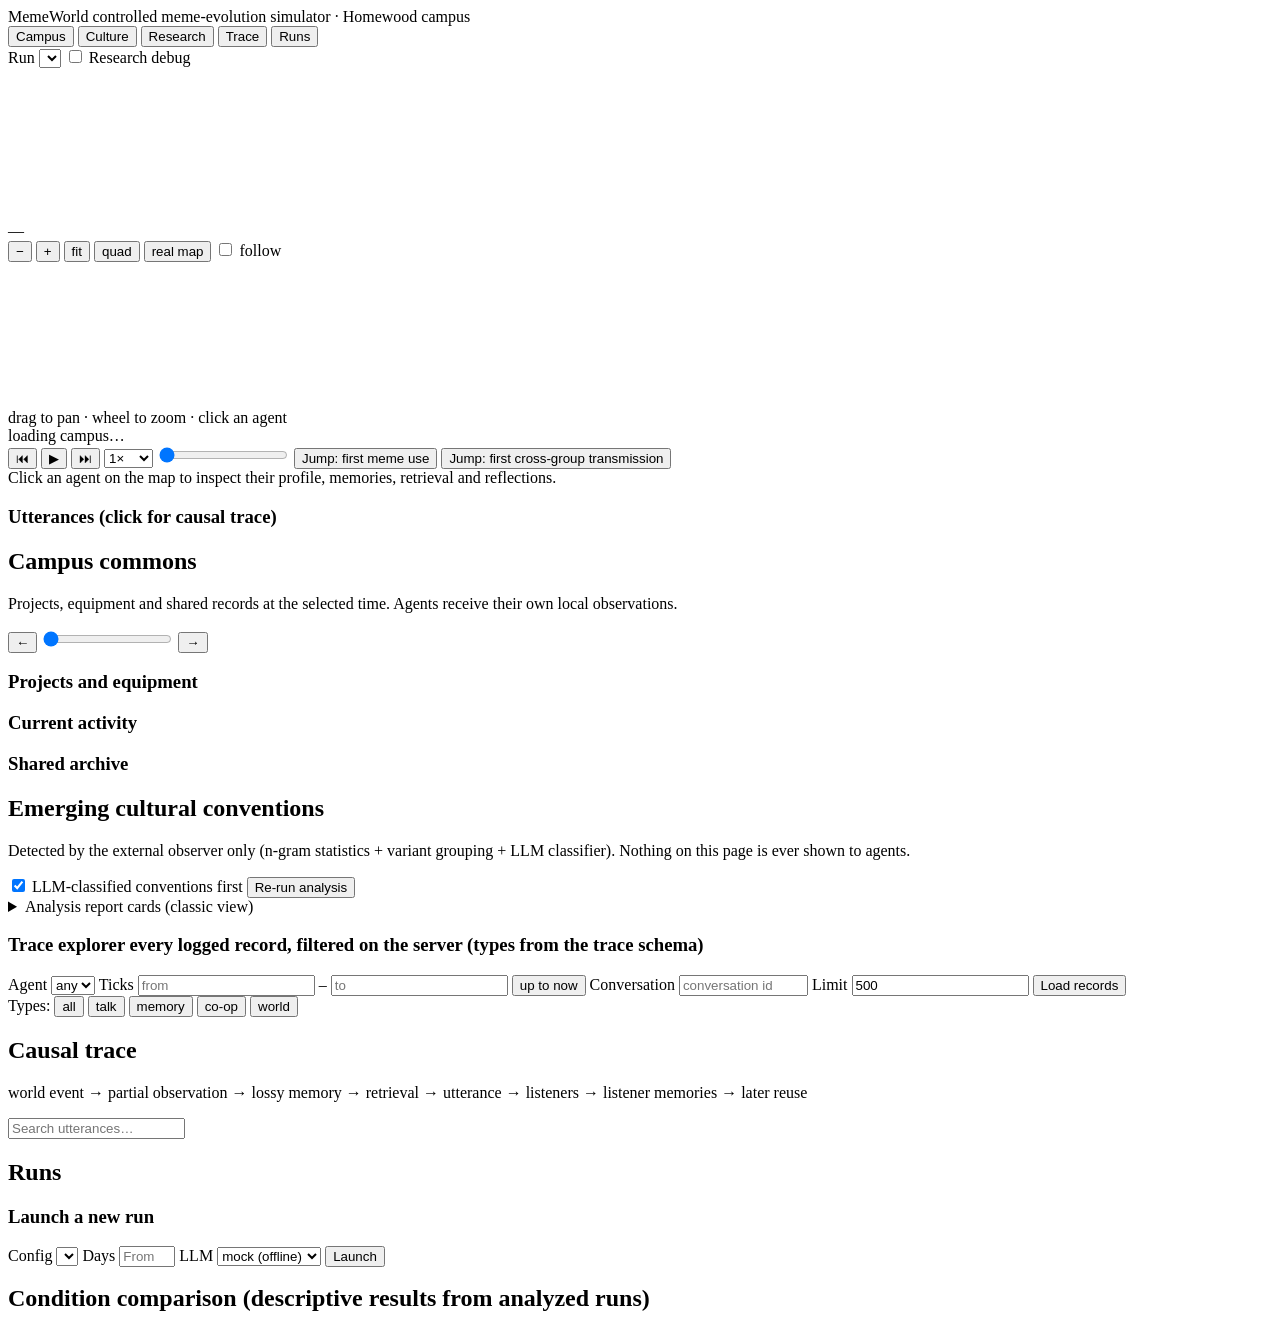
==== commit 7cf0112c: "Merge branch 'main' of https://github.com/0010SS/MemeticWorld" ====
--- a/frontend/index.html
+++ b/frontend/index.html
@@ -42,11 +42,14 @@
             <button id="zoomIn" title="Zoom in (+)">+</button>
             <button id="zoomFit" title="Fit the whole campus">fit</button>
             <button id="zoomQuad" title="Centre on Keyser Quad">quad</button>
+            <button id="mapMode" title="Switch between the game tile map and the real-world OpenStreetMap map">real map</button>
             <label class="follow" title="Keep the camera on the selected agent"><input type="checkbox" id="followSel"> follow</label>
           </div>
           <canvas id="minimap" class="hud" width="120" height="143" title="Click to move the camera"></canvas>
           <div class="hud map-help" id="mapHelp">drag to pan · wheel to zoom · click an agent</div>
-          <div class="debug-badge" id="debugBadge" hidden>RESEARCH DEBUG: hidden event types visible</div>
+          <div class="hud away-tray" id="awayTray" hidden></div>
+          <div class="hud map-attrib" id="mapAttrib" hidden></div>
+          <div class="debug-badge" id="debugBadge" hidden>RESEARCH DEBUG: hidden ground truth visible</div>
           <div class="map-loading" id="mapLoading">loading campus…</div>
         </div>
         <div class="timeline">
@@ -62,6 +65,21 @@
           <button id="btnFirstCross" class="pill">Jump: first cross-group transmission</button>
         </div>
         <div class="events-strip" id="eventsStrip"></div>
+        <!-- v3 co-op panels: shown only for runs with a co-op (frame.coop / GET /coop) -->
+        <div class="coop-grid" id="coopGrid" hidden>
+          <div class="panel coop-panel">
+            <h3>Laser jobs <span class="muted small" id="jobsHead"></span></h3>
+            <div id="jobsPanel" class="coop-scroll"></div>
+          </div>
+          <div class="panel coop-panel">
+            <h3>Co-op binder <span class="muted small" id="binderHead"></span></h3>
+            <div id="binderPanel" class="coop-scroll"></div>
+          </div>
+          <div class="panel coop-panel">
+            <h3>Roster <span class="muted small" id="rosterHead"></span></h3>
+            <div id="rosterPanel" class="coop-scroll"></div>
+          </div>
+        </div>
       </div>
       <aside class="side-col">
         <div class="panel" id="agentPanel">
@@ -104,15 +122,42 @@
         <button id="btnAnalyze" class="pill">Re-run analysis</button>
       </div>
     </div>
-    <div id="cultureSummary" class="summary-row"></div>
-    <div id="cards" class="cards"></div>
-    <div id="memeDetail" class="meme-detail"></div>
+    <div id="cultureTrends" class="culture-trends"></div>
+    <details class="legacy-culture">
+      <summary>Analysis report cards (classic view)</summary>
+      <div id="cultureSummary" class="summary-row"></div>
+      <div id="cards" class="cards"></div>
+      <div id="memeDetail" class="meme-detail"></div>
+    </details>
   </section>
 
   <section id="view-research" class="view"></section>
 
   <!-- TRACE ---------------------------------------------------------------->
   <section id="view-trace" class="view">
+    <div class="panel trace-explorer">
+      <h3>Trace explorer <span class="muted small">every logged record, filtered on the server (types from the trace schema)</span></h3>
+      <div class="trace-filters">
+        <label class="field">Agent <select id="trAgent"><option value="">any</option></select></label>
+        <label class="field">Ticks <input id="trFrom" type="number" min="0" placeholder="from"> – <input id="trTo" type="number" min="0" placeholder="to"></label>
+        <button class="pill" id="trNow" title="Only records up to the replay's current tick">up to now</button>
+        <label class="field">Conversation <input id="trConv" placeholder="conversation id" size="14"></label>
+        <label class="field">Limit <input id="trLimit" type="number" min="1" value="500"></label>
+        <button class="pill primary" id="trLoad">Load records</button>
+      </div>
+      <div class="trace-presets">
+        <span class="muted small">Types:</span>
+        <button class="pill" data-preset="">all</button>
+        <button class="pill" data-preset="talk">talk</button>
+        <button class="pill" data-preset="memory">memory</button>
+        <button class="pill" data-preset="coop">co-op</button>
+        <button class="pill" data-preset="world">world</button>
+        <span id="trTypeCount" class="muted small"></span>
+      </div>
+      <div id="trTypes" class="type-grid"></div>
+      <div id="trInfo" class="small muted"></div>
+      <div id="trResults" class="trace-table"></div>
+    </div>
     <h2>Causal trace</h2>
     <p class="muted small">world event → partial observation → lossy memory → retrieval → utterance → listeners → listener memories → later reuse</p>
     <div class="trace-search">
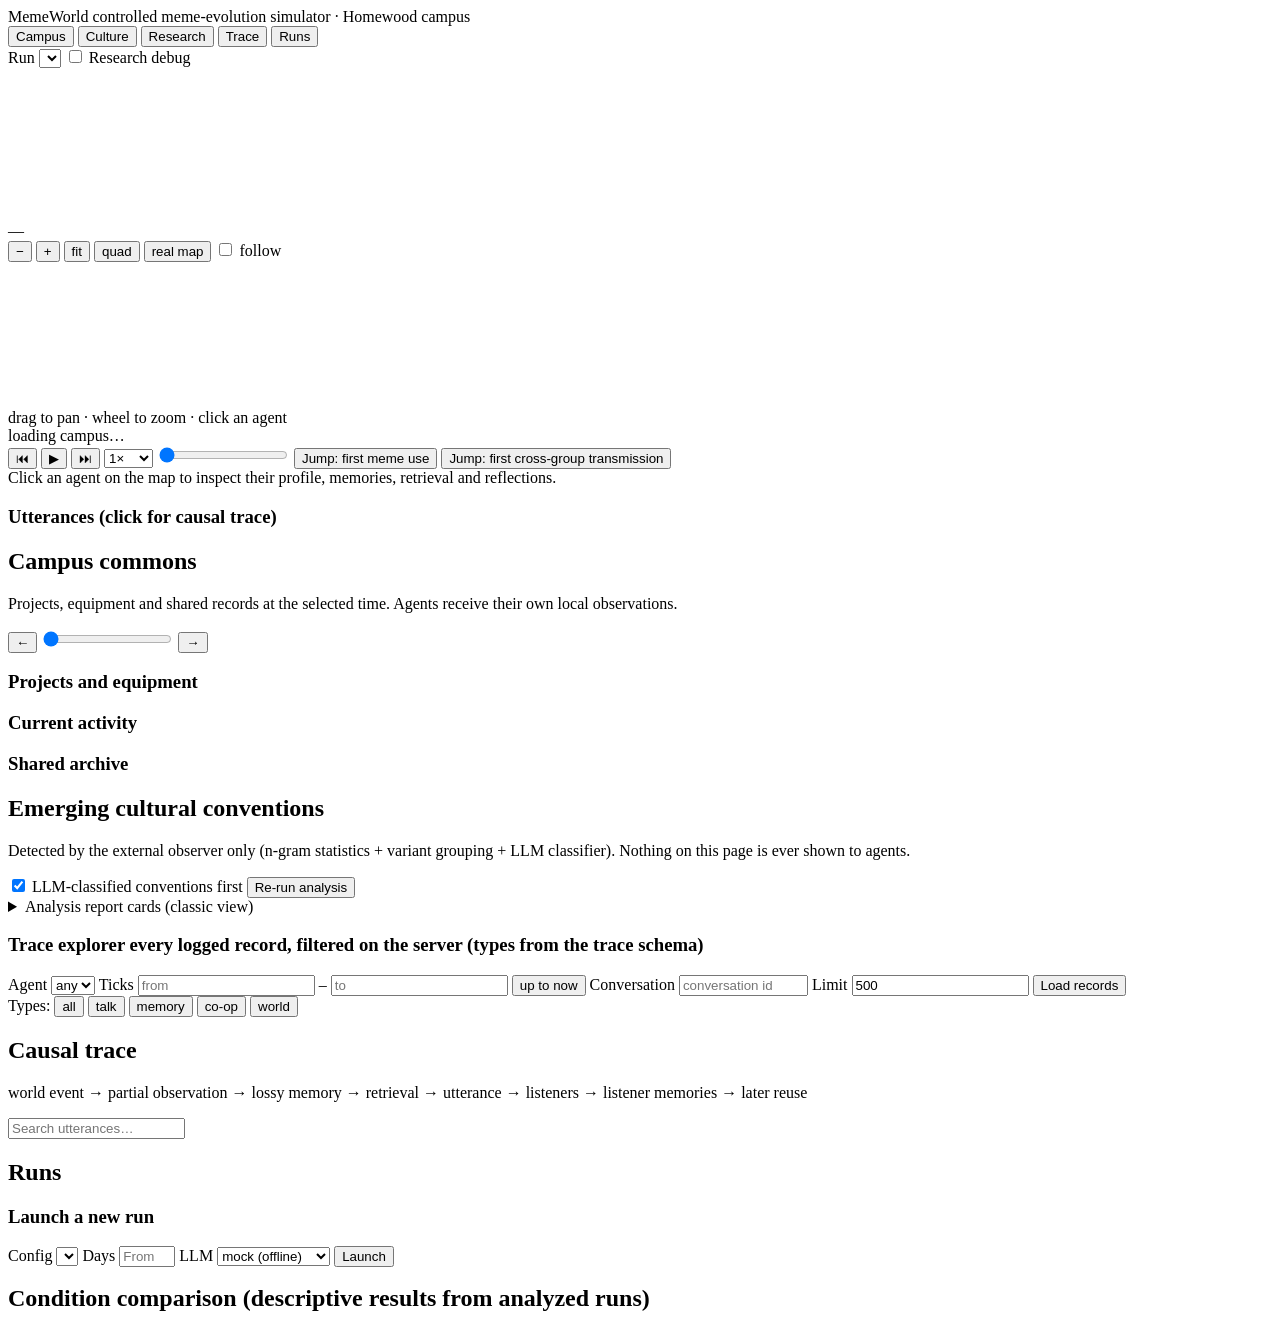
==== commit 6541843e: "experiment pipeline completed" ====
--- a/frontend/index.html
+++ b/frontend/index.html
@@ -174,7 +174,7 @@
       <h3>Launch a new run</h3>
       <label class="field">Config <select id="cfgSelect"></select></label>
       <label class="field">Days <input id="cfgDays" type="number" min="1" max="365" placeholder="From config"></label>
-      <label class="field">LLM <select id="cfgBackend"><option value="mock">mock (offline)</option><option value="claude_cli">claude CLI</option><option value="anthropic">Anthropic API</option></select></label>
+      <label class="field">LLM <select id="cfgBackend"><option value="mock">mock (offline)</option><option value="openai">GPT API (.env)</option><option value="claude_cli">claude CLI</option><option value="anthropic">Anthropic API</option></select></label>
       <button id="btnLaunch" class="pill">Launch</button>
       <span id="launchMsg" class="muted small"></span>
     </div>
